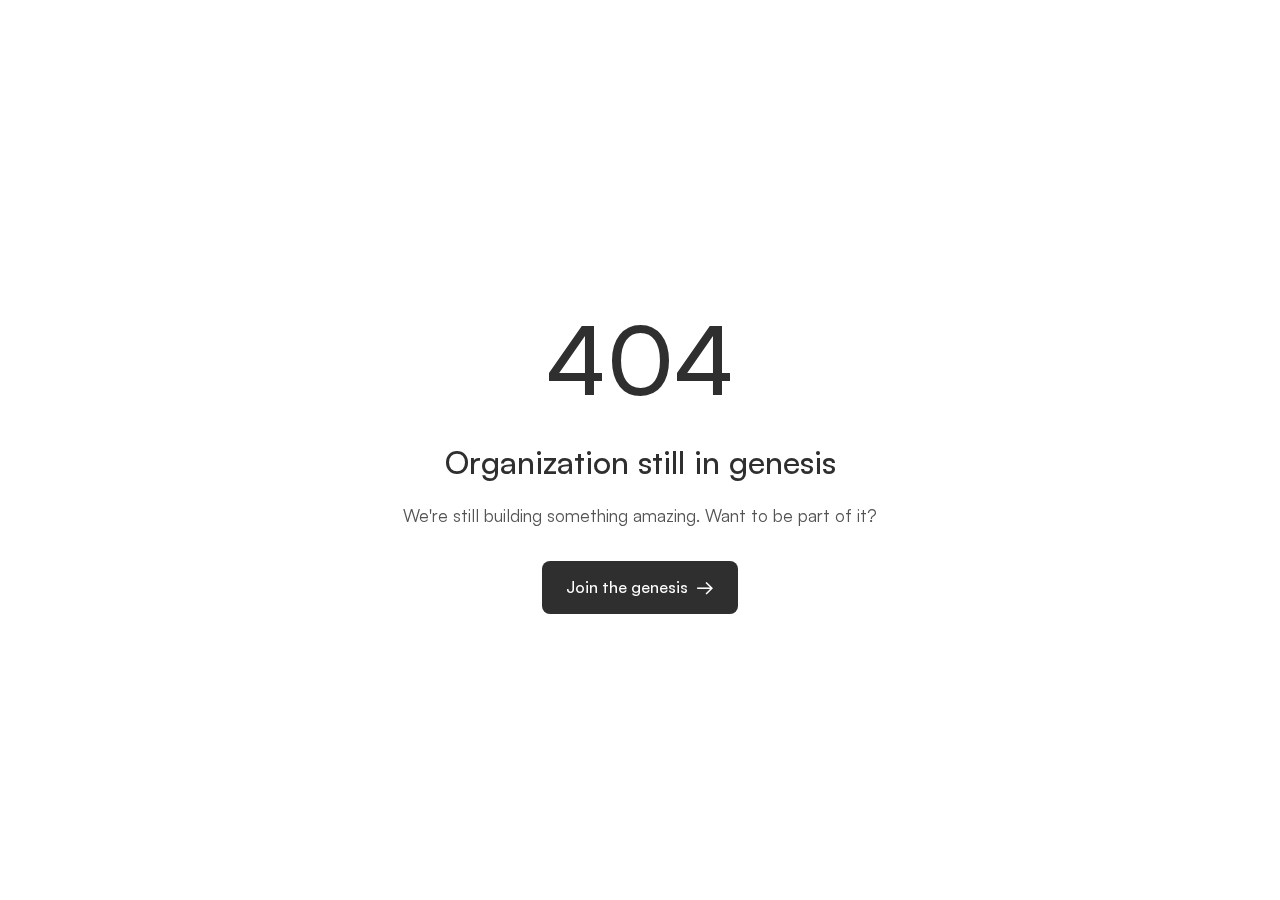
==== 404/index.html @ ace58e4e "export works" ====
<!DOCTYPE html><html lang="en"><head><meta charSet="utf-8"/><meta name="viewport" content="width=device-width, initial-scale=1"/><link rel="stylesheet" href="/_next/static/css/f88cbcb44c614424.css" data-precedence="next"/><link rel="stylesheet" href="/_next/static/css/6dd29b2f8fd0428b.css" data-precedence="next"/><link rel="preload" as="script" fetchPriority="low" href="/_next/static/chunks/webpack-108a4a2e82847c7a.js"/><script src="/_next/static/chunks/4bd1b696-db5e62bc1ca48995.js" async=""></script><script src="/_next/static/chunks/517-9a28aa0c38cfb0f6.js" async=""></script><script src="/_next/static/chunks/main-app-26978bc49cdf613c.js" async=""></script><script src="/_next/static/chunks/463-e1a01885add8fe9e.js" async=""></script><script src="/_next/static/chunks/app/not-found-08578a2eb2c9464d.js" async=""></script><meta name="robots" content="noindex"/><title>Login required | Lirecent</title><meta name="description" content="Login page for Lirecent"/><link rel="icon" href="/favicon.ico" type="image/x-icon" sizes="16x16"/><script src="/_next/static/chunks/polyfills-42372ed130431b0a.js" noModule=""></script></head><body class="__className_1fc7a2"><div class="NotFound_container___krbu"><div class="NotFound_content__HxqSN"><h1>404</h1><h2>Organization still in genesis</h2><p>We&#x27;re still building something amazing. Want to be part of it?</p><a class="NotFound_link__1uBmi" href="/signup/">Join the genesis <span class="NotFound_arrow__laaev">→</span></a></div></div><script src="/_next/static/chunks/webpack-108a4a2e82847c7a.js" async=""></script><script>(self.__next_f=self.__next_f||[]).push([0])</script><script>self.__next_f.push([1,"3:\"$Sreact.fragment\"\n4:I[5244,[],\"\"]\n5:I[3866,[],\"\"]\n6:I[5311,[\"463\",\"static/chunks/463-e1a01885add8fe9e.js\",\"345\",\"static/chunks/app/not-found-08578a2eb2c9464d.js\"],\"default\"]\n7:I[7033,[],\"ClientPageRoot\"]\na:I[6213,[],\"OutletBoundary\"]\nc:I[6213,[],\"MetadataBoundary\"]\ne:I[6213,[],\"ViewportBoundary\"]\n10:I[4835,[],\"\"]\n1:HL[\"/_next/static/css/f88cbcb44c614424.css\",\"style\"]\n2:HL[\"/_next/static/css/6dd29b2f8fd0428b.css\",\"style\"]\n0:{\"P\":null,\"b\":\"sm1LSlpyzGCT9h1q0_36X\",\"p\":\"\",\"c\":[\"\",\"_not-found\",\"\"],\"i\":false,\"f\":[[[\"\",{\"children\":[\"/_not-found\",{\"children\":[\"__PAGE__\",{}]}]},\"$undefined\",\"$undefined\",true],[\"\",[\"$\",\"$3\",\"c\",{\"children\":[[[\"$\",\"link\",\"0\",{\"rel\":\"stylesheet\",\"href\":\"/_next/static/css/f88cbcb44c614424.css\",\"precedence\":\"next\",\"crossOrigin\":\"$undefined\",\"nonce\":\"$undefined\"}]],[\"$\",\"html\",null,{\"lang\":\"en\",\"children\":[\"$\",\"body\",null,{\"className\":\"__className_1fc7a2\",\"children\":[\"$\",\"$L4\",null,{\"parallelRouterKey\":\"children\",\"segmentPath\":[\"children\"],\"error\":\"$undefined\",\"errorStyles\":\"$undefined\",\"errorScripts\":\"$undefined\",\"template\":[\"$\",\"$L5\",null,{}],\"templateStyles\":\"$undefined\",\"templateScripts\":\"$undefined\",\"notFound\":[\"$\",\"$L6\",null,{}],\"notFoundStyles\":[[\"$\",\"link\",\"style-0\",{\"rel\":\"stylesheet\",\"href\":\"/_next/static/css/6dd29b2f8fd0428b.css\",\"precedence\":\"next\",\"crossOrigin\":\"$undefined\"}]]}]}]}]]}],{\"children\":[\"/_not-found\",[\"$\",\"$3\",\"c\",{\"children\":[null,[\"$\",\"$L4\",null,{\"parallelRouterKey\":\"children\",\"segmentPath\":[\"children\",\"/_not-found\",\"children\"],\"error\":\"$undefined\",\"errorStyles\":\"$undefined\",\"errorScripts\":\"$undefined\",\"template\":[\"$\",\"$L5\",null,{}],\"templateStyles\":\"$undefined\",\"templateScripts\":\"$undefined\",\"notFound\":\"$undefined\",\"notFoundStyles\":\"$undefined\"}]]}],{\"children\":[\"__PAGE__\",[\"$\",\"$3\",\"c\",{\"children\":[[\"$\",\"$L7\",null,{\"Component\":\"$6\",\"searchParams\":{},\"params\":{},\"promises\":[\"$@8\",\"$@9\"]}],[[\"$\",\"link\",\"0\",{\"rel\":\"stylesheet\",\"href\":\"/_next/static/css/6dd29b2f8fd0428b.css\",\"precedence\":\"next\",\"crossOrigin\":\"$undefined\",\"nonce\":\"$undefined\"}]],[\"$\",\"$La\",null,{\"child"])</script><script>self.__next_f.push([1,"ren\":\"$Lb\"}]]}],{},null]},null]},null],[\"$\",\"$3\",\"h\",{\"children\":[[\"$\",\"meta\",null,{\"name\":\"robots\",\"content\":\"noindex\"}],[\"$\",\"$3\",\"qZsbP8zMUVp5rODdylYb0\",{\"children\":[[\"$\",\"$Lc\",null,{\"children\":\"$Ld\"}],[\"$\",\"$Le\",null,{\"children\":\"$Lf\"}],null]}]]}]]],\"m\":\"$undefined\",\"G\":[\"$10\",\"$undefined\"],\"s\":false,\"S\":true}\n"])</script><script>self.__next_f.push([1,"8:{}\n9:{}\n"])</script><script>self.__next_f.push([1,"f:[[\"$\",\"meta\",\"0\",{\"name\":\"viewport\",\"content\":\"width=device-width, initial-scale=1\"}]]\nd:[[\"$\",\"meta\",\"0\",{\"charSet\":\"utf-8\"}],[\"$\",\"title\",\"1\",{\"children\":\"Login required | Lirecent\"}],[\"$\",\"meta\",\"2\",{\"name\":\"description\",\"content\":\"Login page for Lirecent\"}],[\"$\",\"link\",\"3\",{\"rel\":\"icon\",\"href\":\"/favicon.ico\",\"type\":\"image/x-icon\",\"sizes\":\"16x16\"}]]\n"])</script><script>self.__next_f.push([1,"b:null\n"])</script></body></html>
---- _next/static/css/f88cbcb44c614424.css ----
/*
! tailwindcss v3.4.16 | MIT License | https://tailwindcss.com
*/@font-face{font-family:Satoshi-Variable;src:url(/assets/fonts/Satoshi-Variable.woff2) format("woff2");font-weight:300 900;font-display:swap;font-style:normal}@font-face{font-family:Satoshi-Black;src:url(/assets/fonts/Satoshi-Black.woff2) format("woff2");font-weight:900;font-display:swap;font-style:normal}@font-face{font-family:Satoshi-Medium;src:url(/assets/fonts/Satoshi-Medium.woff2) format("woff2");font-weight:500;font-display:swap;font-style:normal}@font-face{font-family:Satoshi-Regular;src:url(/assets/fonts/Satoshi-Regular.woff2) format("woff2");font-weight:400;font-display:swap;font-style:normal}html[data-darkreader-scheme=dark]{--dr-background:#fff!important;--dr-text:#181718!important;--dr-border:#e4e4e7!important;--dr-input-background:hsla(0,0%,95%,.54)!important}html[data-darkreader-scheme=dark] *{background-color:var(--dr-background)!important;color:var(--dr-text)!important;border-color:var(--dr-border)!important}html[data-darkreader-scheme=dark] input{background-color:var(--dr-input-background)!important}*{box-sizing:border-box}*,:after,:before{--tw-border-spacing-x:0;--tw-border-spacing-y:0;--tw-translate-x:0;--tw-translate-y:0;--tw-rotate:0;--tw-skew-x:0;--tw-skew-y:0;--tw-scale-x:1;--tw-scale-y:1;--tw-pan-x: ;--tw-pan-y: ;--tw-pinch-zoom: ;--tw-scroll-snap-strictness:proximity;--tw-gradient-from-position: ;--tw-gradient-via-position: ;--tw-gradient-to-position: ;--tw-ordinal: ;--tw-slashed-zero: ;--tw-numeric-figure: ;--tw-numeric-spacing: ;--tw-numeric-fraction: ;--tw-ring-inset: ;--tw-ring-offset-width:0px;--tw-ring-offset-color:#fff;--tw-ring-color:rgba(59,130,246,.5);--tw-ring-offset-shadow:0 0 #0000;--tw-ring-shadow:0 0 #0000;--tw-shadow:0 0 #0000;--tw-shadow-colored:0 0 #0000;--tw-blur: ;--tw-brightness: ;--tw-contrast: ;--tw-grayscale: ;--tw-hue-rotate: ;--tw-invert: ;--tw-saturate: ;--tw-sepia: ;--tw-drop-shadow: ;--tw-backdrop-blur: ;--tw-backdrop-brightness: ;--tw-backdrop-contrast: ;--tw-backdrop-grayscale: ;--tw-backdrop-hue-rotate: ;--tw-backdrop-invert: ;--tw-backdrop-opacity: ;--tw-backdrop-saturate: ;--tw-backdrop-sepia: ;--tw-contain-size: ;--tw-contain-layout: ;--tw-contain-paint: ;--tw-contain-style: }::backdrop{--tw-border-spacing-x:0;--tw-border-spacing-y:0;--tw-translate-x:0;--tw-translate-y:0;--tw-rotate:0;--tw-skew-x:0;--tw-skew-y:0;--tw-scale-x:1;--tw-scale-y:1;--tw-pan-x: ;--tw-pan-y: ;--tw-pinch-zoom: ;--tw-scroll-snap-strictness:proximity;--tw-gradient-from-position: ;--tw-gradient-via-position: ;--tw-gradient-to-position: ;--tw-ordinal: ;--tw-slashed-zero: ;--tw-numeric-figure: ;--tw-numeric-spacing: ;--tw-numeric-fraction: ;--tw-ring-inset: ;--tw-ring-offset-width:0px;--tw-ring-offset-color:#fff;--tw-ring-color:rgba(59,130,246,.5);--tw-ring-offset-shadow:0 0 #0000;--tw-ring-shadow:0 0 #0000;--tw-shadow:0 0 #0000;--tw-shadow-colored:0 0 #0000;--tw-blur: ;--tw-brightness: ;--tw-contrast: ;--tw-grayscale: ;--tw-hue-rotate: ;--tw-invert: ;--tw-saturate: ;--tw-sepia: ;--tw-drop-shadow: ;--tw-backdrop-blur: ;--tw-backdrop-brightness: ;--tw-backdrop-contrast: ;--tw-backdrop-grayscale: ;--tw-backdrop-hue-rotate: ;--tw-backdrop-invert: ;--tw-backdrop-opacity: ;--tw-backdrop-saturate: ;--tw-backdrop-sepia: ;--tw-contain-size: ;--tw-contain-layout: ;--tw-contain-paint: ;--tw-contain-style: }/*
! tailwindcss v3.4.16 | MIT License | https://tailwindcss.com
*/*,:after,:before{box-sizing:border-box;border:0 solid #e5e7eb}:after,:before{--tw-content:""}:host,html{line-height:1.5;-webkit-text-size-adjust:100%;-moz-tab-size:4;-o-tab-size:4;tab-size:4;font-family:ui-sans-serif,system-ui,sans-serif,Apple Color Emoji,Segoe UI Emoji,Segoe UI Symbol,Noto Color Emoji;font-feature-settings:normal;font-variation-settings:normal;-webkit-tap-highlight-color:transparent}body{line-height:inherit}hr{height:0;color:inherit;border-top-width:1px}abbr:where([title]){-webkit-text-decoration:underline dotted;text-decoration:underline dotted}h1,h2,h3,h4,h5,h6{font-size:inherit;font-weight:inherit}a{color:inherit;text-decoration:inherit}b,strong{font-weight:bolder}code,kbd,pre,samp{font-family:ui-monospace,SFMono-Regular,Menlo,Monaco,Consolas,Liberation Mono,Courier New,monospace;font-feature-settings:normal;font-variation-settings:normal;font-size:1em}small{font-size:80%}sub,sup{font-size:75%;line-height:0;position:relative;vertical-align:baseline}sub{bottom:-.25em}sup{top:-.5em}table{text-indent:0;border-color:inherit;border-collapse:collapse}button,input,optgroup,select,textarea{font-family:inherit;font-feature-settings:inherit;font-variation-settings:inherit;font-size:100%;font-weight:inherit;line-height:inherit;letter-spacing:inherit;color:inherit;margin:0;padding:0}button,select{text-transform:none}button,input:where([type=button]),input:where([type=reset]),input:where([type=submit]){-webkit-appearance:button;background-color:transparent;background-image:none}:-moz-focusring{outline:auto}:-moz-ui-invalid{box-shadow:none}progress{vertical-align:baseline}::-webkit-inner-spin-button,::-webkit-outer-spin-button{height:auto}[type=search]{-webkit-appearance:textfield;outline-offset:-2px}::-webkit-search-decoration{-webkit-appearance:none}::-webkit-file-upload-button{-webkit-appearance:button;font:inherit}summary{display:list-item}blockquote,dd,dl,figure,h1,h2,h3,h4,h5,h6,hr,p,pre{margin:0}fieldset{margin:0}fieldset,legend{padding:0}menu,ol,ul{list-style:none;margin:0;padding:0}dialog{padding:0}textarea{resize:vertical}input::-moz-placeholder,textarea::-moz-placeholder{opacity:1;color:#9ca3af}input::placeholder,textarea::placeholder{opacity:1;color:#9ca3af}[role=button],button{cursor:pointer}:disabled{cursor:default}audio,canvas,embed,iframe,img,object,svg,video{display:block;vertical-align:middle}img,video{max-width:100%;height:auto}[hidden]:where(:not([hidden=until-found])){display:none}@media (min-width:640px){.container{max-width:640px}}@media (min-width:768px){.container{max-width:768px}}@media (min-width:1024px){.container{max-width:1024px}}@media (min-width:1280px){.container{max-width:1280px}}@media (min-width:1536px){.container{max-width:1536px}}.absolute{position:absolute}.relative{position:relative}.mx-auto{margin-left:auto;margin-right:auto}.block{display:block}.flex{display:flex}.hidden{display:none}.flex-shrink{flex-shrink:1}.transform{transform:translate(var(--tw-translate-x),var(--tw-translate-y)) rotate(var(--tw-rotate)) skewX(var(--tw-skew-x)) skewY(var(--tw-skew-y)) scaleX(var(--tw-scale-x)) scaleY(var(--tw-scale-y))}.flex-wrap{flex-wrap:wrap}.border{border-width:1px}.text-start{text-align:start}.outline{outline-style:solid}.blur{--tw-blur:blur(8px)}.blur,.filter{filter:var(--tw-blur) var(--tw-brightness) var(--tw-contrast) var(--tw-grayscale) var(--tw-hue-rotate) var(--tw-invert) var(--tw-saturate) var(--tw-sepia) var(--tw-drop-shadow)}.backdrop-filter{-webkit-backdrop-filter:var(--tw-backdrop-blur) var(--tw-backdrop-brightness) var(--tw-backdrop-contrast) var(--tw-backdrop-grayscale) var(--tw-backdrop-hue-rotate) var(--tw-backdrop-invert) var(--tw-backdrop-opacity) var(--tw-backdrop-saturate) var(--tw-backdrop-sepia);backdrop-filter:var(--tw-backdrop-blur) var(--tw-backdrop-brightness) var(--tw-backdrop-contrast) var(--tw-backdrop-grayscale) var(--tw-backdrop-hue-rotate) var(--tw-backdrop-invert) var(--tw-backdrop-opacity) var(--tw-backdrop-saturate) var(--tw-backdrop-sepia)}.transition{transition-property:color,background-color,border-color,text-decoration-color,fill,stroke,opacity,box-shadow,transform,filter,-webkit-backdrop-filter;transition-property:color,background-color,border-color,text-decoration-color,fill,stroke,opacity,box-shadow,transform,filter,backdrop-filter;transition-property:color,background-color,border-color,text-decoration-color,fill,stroke,opacity,box-shadow,transform,filter,backdrop-filter,-webkit-backdrop-filter;transition-timing-function:cubic-bezier(.4,0,.2,1);transition-duration:.15s}.ease-in-out{transition-timing-function:cubic-bezier(.4,0,.2,1)}.ease-out{transition-timing-function:cubic-bezier(0,0,.2,1)}@keyframes enter{0%{opacity:var(--tw-enter-opacity,1);transform:translate3d(var(--tw-enter-translate-x,0),var(--tw-enter-translate-y,0),0) scale3d(var(--tw-enter-scale,1),var(--tw-enter-scale,1),var(--tw-enter-scale,1)) rotate(var(--tw-enter-rotate,0))}}@keyframes exit{to{opacity:var(--tw-exit-opacity,1);transform:translate3d(var(--tw-exit-translate-x,0),var(--tw-exit-translate-y,0),0) scale3d(var(--tw-exit-scale,1),var(--tw-exit-scale,1),var(--tw-exit-scale,1)) rotate(var(--tw-exit-rotate,0))}}.ease-in-out{animation-timing-function:cubic-bezier(.4,0,.2,1)}.ease-out{animation-timing-function:cubic-bezier(0,0,.2,1)}body{margin:0;padding:0;-webkit-font-smoothing:antialiased;-moz-osx-font-smoothing:grayscale}.container{width:100%;margin-right:auto;margin-left:auto;padding-right:15px;padding-left:15px}.row{display:flex;flex-wrap:wrap}@font-face{font-family:Inter;font-style:normal;font-weight:100 900;font-display:swap;src:url(/_next/static/media/55c55f0601d81cf3.woff2) format("woff2");unicode-range:u+0460-052f,u+1c80-1c8a,u+20b4,u+2de0-2dff,u+a640-a69f,u+fe2e-fe2f}@font-face{font-family:Inter;font-style:normal;font-weight:100 900;font-display:swap;src:url(/_next/static/media/26a46d62cd723877.woff2) format("woff2");unicode-range:u+0301,u+0400-045f,u+0490-0491,u+04b0-04b1,u+2116}@font-face{font-family:Inter;font-style:normal;font-weight:100 900;font-display:swap;src:url(/_next/static/media/97e0cb1ae144a2a9.woff2) format("woff2");unicode-range:u+1f??}@font-face{font-family:Inter;font-style:normal;font-weight:100 900;font-display:swap;src:url(/_next/static/media/581909926a08bbc8.woff2) format("woff2");unicode-range:u+0370-0377,u+037a-037f,u+0384-038a,u+038c,u+038e-03a1,u+03a3-03ff}@font-face{font-family:Inter;font-style:normal;font-weight:100 900;font-display:swap;src:url(/_next/static/media/df0a9ae256c0569c.woff2) format("woff2");unicode-range:u+0102-0103,u+0110-0111,u+0128-0129,u+0168-0169,u+01a0-01a1,u+01af-01b0,u+0300-0301,u+0303-0304,u+0308-0309,u+0323,u+0329,u+1ea0-1ef9,u+20ab}@font-face{font-family:Inter;font-style:normal;font-weight:100 900;font-display:swap;src:url(/_next/static/media/6d93bde91c0c2823.woff2) format("woff2");unicode-range:u+0100-02ba,u+02bd-02c5,u+02c7-02cc,u+02ce-02d7,u+02dd-02ff,u+0304,u+0308,u+0329,u+1d00-1dbf,u+1e00-1e9f,u+1ef2-1eff,u+2020,u+20a0-20ab,u+20ad-20c0,u+2113,u+2c60-2c7f,u+a720-a7ff}@font-face{font-family:Inter;font-style:normal;font-weight:100 900;font-display:swap;src:url(/_next/static/media/a34f9d1faa5f3315.p.woff2) format("woff2");unicode-range:u+00??,u+0131,u+0152-0153,u+02bb-02bc,u+02c6,u+02da,u+02dc,u+0304,u+0308,u+0329,u+2000-206f,u+20ac,u+2122,u+2191,u+2193,u+2212,u+2215,u+feff,u+fffd}.__className_1fc7a2{font-family:Inter;font-style:normal}
---- _next/static/css/6dd29b2f8fd0428b.css ----
.NotFound_container___krbu{min-height:100vh;display:flex;align-items:center;justify-content:center;background:url(/assets/img/loaders/lirecent-core_loaders_main.gif) 50%/cover;padding:2rem}.NotFound_content__HxqSN{text-align:center;max-width:600px;padding:3rem;border-radius:15px;background:hsla(0,0%,100%,.63);-webkit-backdrop-filter:blur(54px);backdrop-filter:blur(54px);border:1px solid hsla(0,0%,100%,.1)}.NotFound_content__HxqSN h1{font-size:6rem;margin-bottom:.5rem}.NotFound_content__HxqSN h1,.NotFound_content__HxqSN h2{font-weight:500;font-family:Satoshi-Medium,sans-serif;color:#2f2f2f}.NotFound_content__HxqSN h2{font-size:2rem;margin-bottom:1rem}.NotFound_content__HxqSN p{font-size:1.1rem;color:#545454;margin-bottom:2rem;font-family:Satoshi-Regular,sans-serif}.NotFound_link__1uBmi{display:inline-flex;align-items:center;gap:.5rem;padding:.75rem 1.5rem;background:#2f2f2f;color:#fff;border-radius:8px;text-decoration:none;font-family:Satoshi-Medium,sans-serif;transition:all .2s ease}.NotFound_link__1uBmi:hover{background:#1f1f1f;transform:translateY(-2px)}.NotFound_arrow__laaev{font-size:1.2rem;transition:transform .2s ease}.NotFound_link__1uBmi:hover .NotFound_arrow__laaev{transform:translateX(4px)}@media (max-width:640px){.NotFound_content__HxqSN{padding:2rem}.NotFound_content__HxqSN h1{font-size:4rem}.NotFound_content__HxqSN h2{font-size:1.5rem}.NotFound_content__HxqSN p{font-size:1rem}}
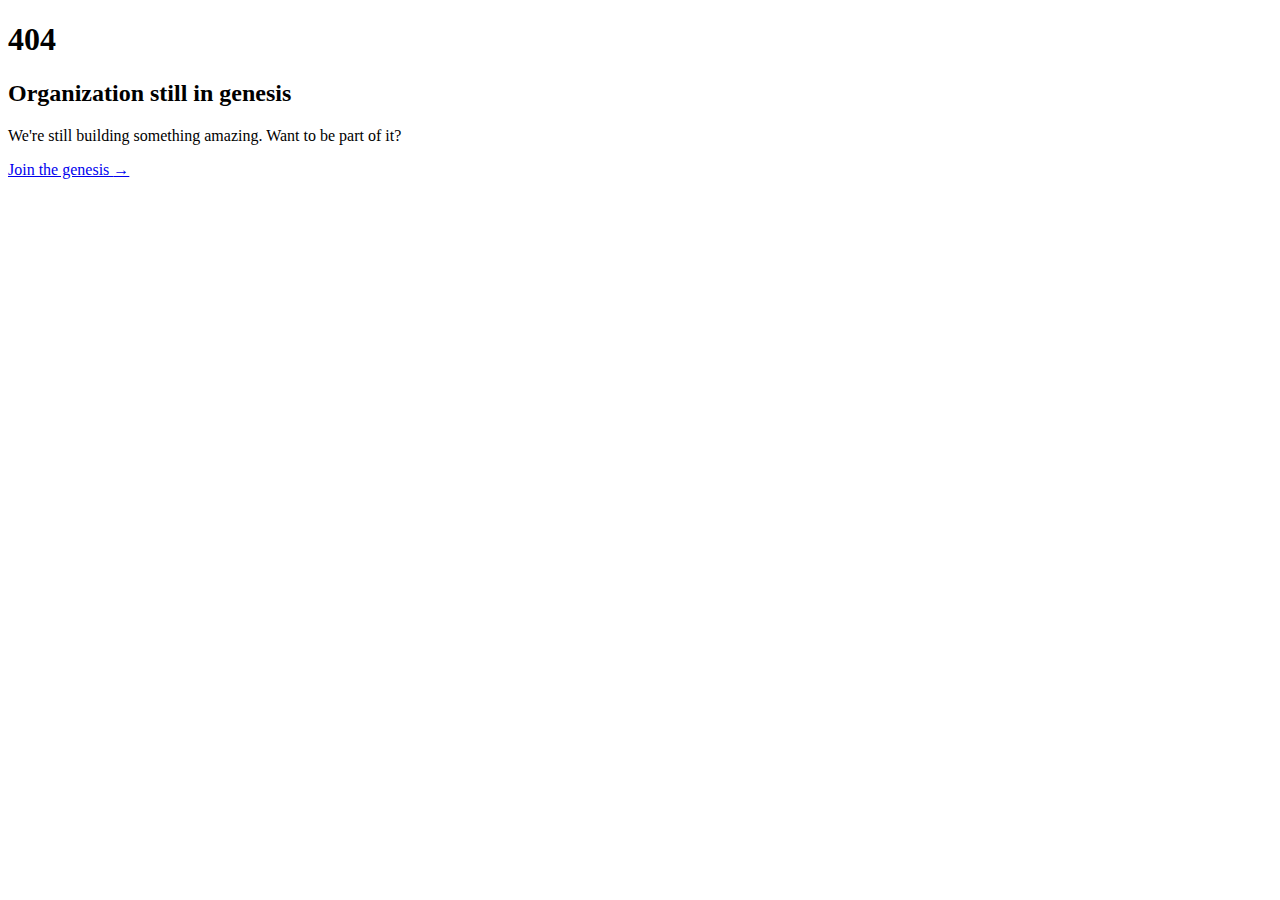
==== commit 0b1fef61: "new export" ====
--- a/404/index.html
+++ b/404/index.html
@@ -1 +1 @@
-<!DOCTYPE html><html lang="en"><head><meta charSet="utf-8"/><meta name="viewport" content="width=device-width, initial-scale=1"/><link rel="stylesheet" href="/_next/static/css/f88cbcb44c614424.css" data-precedence="next"/><link rel="stylesheet" href="/_next/static/css/6dd29b2f8fd0428b.css" data-precedence="next"/><link rel="preload" as="script" fetchPriority="low" href="/_next/static/chunks/webpack-108a4a2e82847c7a.js"/><script src="/_next/static/chunks/4bd1b696-db5e62bc1ca48995.js" async=""></script><script src="/_next/static/chunks/517-9a28aa0c38cfb0f6.js" async=""></script><script src="/_next/static/chunks/main-app-26978bc49cdf613c.js" async=""></script><script src="/_next/static/chunks/463-e1a01885add8fe9e.js" async=""></script><script src="/_next/static/chunks/app/not-found-08578a2eb2c9464d.js" async=""></script><meta name="robots" content="noindex"/><title>Login required | Lirecent</title><meta name="description" content="Login page for Lirecent"/><link rel="icon" href="/favicon.ico" type="image/x-icon" sizes="16x16"/><script src="/_next/static/chunks/polyfills-42372ed130431b0a.js" noModule=""></script></head><body class="__className_1fc7a2"><div class="NotFound_container___krbu"><div class="NotFound_content__HxqSN"><h1>404</h1><h2>Organization still in genesis</h2><p>We&#x27;re still building something amazing. Want to be part of it?</p><a class="NotFound_link__1uBmi" href="/signup/">Join the genesis <span class="NotFound_arrow__laaev">→</span></a></div></div><script src="/_next/static/chunks/webpack-108a4a2e82847c7a.js" async=""></script><script>(self.__next_f=self.__next_f||[]).push([0])</script><script>self.__next_f.push([1,"3:\"$Sreact.fragment\"\n4:I[5244,[],\"\"]\n5:I[3866,[],\"\"]\n6:I[5311,[\"463\",\"static/chunks/463-e1a01885add8fe9e.js\",\"345\",\"static/chunks/app/not-found-08578a2eb2c9464d.js\"],\"default\"]\n7:I[7033,[],\"ClientPageRoot\"]\na:I[6213,[],\"OutletBoundary\"]\nc:I[6213,[],\"MetadataBoundary\"]\ne:I[6213,[],\"ViewportBoundary\"]\n10:I[4835,[],\"\"]\n1:HL[\"/_next/static/css/f88cbcb44c614424.css\",\"style\"]\n2:HL[\"/_next/static/css/6dd29b2f8fd0428b.css\",\"style\"]\n0:{\"P\":null,\"b\":\"sm1LSlpyzGCT9h1q0_36X\",\"p\":\"\",\"c\":[\"\",\"_not-found\",\"\"],\"i\":false,\"f\":[[[\"\",{\"children\":[\"/_not-found\",{\"children\":[\"__PAGE__\",{}]}]},\"$undefined\",\"$undefined\",true],[\"\",[\"$\",\"$3\",\"c\",{\"children\":[[[\"$\",\"link\",\"0\",{\"rel\":\"stylesheet\",\"href\":\"/_next/static/css/f88cbcb44c614424.css\",\"precedence\":\"next\",\"crossOrigin\":\"$undefined\",\"nonce\":\"$undefined\"}]],[\"$\",\"html\",null,{\"lang\":\"en\",\"children\":[\"$\",\"body\",null,{\"className\":\"__className_1fc7a2\",\"children\":[\"$\",\"$L4\",null,{\"parallelRouterKey\":\"children\",\"segmentPath\":[\"children\"],\"error\":\"$undefined\",\"errorStyles\":\"$undefined\",\"errorScripts\":\"$undefined\",\"template\":[\"$\",\"$L5\",null,{}],\"templateStyles\":\"$undefined\",\"templateScripts\":\"$undefined\",\"notFound\":[\"$\",\"$L6\",null,{}],\"notFoundStyles\":[[\"$\",\"link\",\"style-0\",{\"rel\":\"stylesheet\",\"href\":\"/_next/static/css/6dd29b2f8fd0428b.css\",\"precedence\":\"next\",\"crossOrigin\":\"$undefined\"}]]}]}]}]]}],{\"children\":[\"/_not-found\",[\"$\",\"$3\",\"c\",{\"children\":[null,[\"$\",\"$L4\",null,{\"parallelRouterKey\":\"children\",\"segmentPath\":[\"children\",\"/_not-found\",\"children\"],\"error\":\"$undefined\",\"errorStyles\":\"$undefined\",\"errorScripts\":\"$undefined\",\"template\":[\"$\",\"$L5\",null,{}],\"templateStyles\":\"$undefined\",\"templateScripts\":\"$undefined\",\"notFound\":\"$undefined\",\"notFoundStyles\":\"$undefined\"}]]}],{\"children\":[\"__PAGE__\",[\"$\",\"$3\",\"c\",{\"children\":[[\"$\",\"$L7\",null,{\"Component\":\"$6\",\"searchParams\":{},\"params\":{},\"promises\":[\"$@8\",\"$@9\"]}],[[\"$\",\"link\",\"0\",{\"rel\":\"stylesheet\",\"href\":\"/_next/static/css/6dd29b2f8fd0428b.css\",\"precedence\":\"next\",\"crossOrigin\":\"$undefined\",\"nonce\":\"$undefined\"}]],[\"$\",\"$La\",null,{\"child"])</script><script>self.__next_f.push([1,"ren\":\"$Lb\"}]]}],{},null]},null]},null],[\"$\",\"$3\",\"h\",{\"children\":[[\"$\",\"meta\",null,{\"name\":\"robots\",\"content\":\"noindex\"}],[\"$\",\"$3\",\"qZsbP8zMUVp5rODdylYb0\",{\"children\":[[\"$\",\"$Lc\",null,{\"children\":\"$Ld\"}],[\"$\",\"$Le\",null,{\"children\":\"$Lf\"}],null]}]]}]]],\"m\":\"$undefined\",\"G\":[\"$10\",\"$undefined\"],\"s\":false,\"S\":true}\n"])</script><script>self.__next_f.push([1,"8:{}\n9:{}\n"])</script><script>self.__next_f.push([1,"f:[[\"$\",\"meta\",\"0\",{\"name\":\"viewport\",\"content\":\"width=device-width, initial-scale=1\"}]]\nd:[[\"$\",\"meta\",\"0\",{\"charSet\":\"utf-8\"}],[\"$\",\"title\",\"1\",{\"children\":\"Login required | Lirecent\"}],[\"$\",\"meta\",\"2\",{\"name\":\"description\",\"content\":\"Login page for Lirecent\"}],[\"$\",\"link\",\"3\",{\"rel\":\"icon\",\"href\":\"/favicon.ico\",\"type\":\"image/x-icon\",\"sizes\":\"16x16\"}]]\n"])</script><script>self.__next_f.push([1,"b:null\n"])</script></body></html>+<!DOCTYPE html><html lang="en"><head><meta charSet="utf-8"/><meta name="viewport" content="width=device-width, initial-scale=1"/><link rel="stylesheet" href="/site-main/_next/static/css/041062c9b5fac3b5.css" data-precedence="next"/><link rel="stylesheet" href="/site-main/_next/static/css/6dd29b2f8fd0428b.css" data-precedence="next"/><link rel="preload" as="script" fetchPriority="low" href="/site-main/_next/static/chunks/webpack-b20cf6e53384d671.js"/><script src="/site-main/_next/static/chunks/4bd1b696-db5e62bc1ca48995.js" async=""></script><script src="/site-main/_next/static/chunks/517-9b9cdb92dfc6406d.js" async=""></script><script src="/site-main/_next/static/chunks/main-app-26978bc49cdf613c.js" async=""></script><script src="/site-main/_next/static/chunks/463-35fc9a8f1bc2257a.js" async=""></script><script src="/site-main/_next/static/chunks/app/not-found-08578a2eb2c9464d.js" async=""></script><meta name="robots" content="noindex"/><title>Login required | Lirecent</title><meta name="description" content="Login page for Lirecent"/><link rel="icon" href="/site-main/favicon.ico" type="image/x-icon" sizes="16x16"/><script src="/site-main/_next/static/chunks/polyfills-42372ed130431b0a.js" noModule=""></script></head><body class="__className_23b621"><div class="NotFound_container___krbu"><div class="NotFound_content__HxqSN"><h1>404</h1><h2>Organization still in genesis</h2><p>We&#x27;re still building something amazing. Want to be part of it?</p><a class="NotFound_link__1uBmi" href="/site-main/signup/">Join the genesis <span class="NotFound_arrow__laaev">→</span></a></div></div><script src="/site-main/_next/static/chunks/webpack-b20cf6e53384d671.js" async=""></script><script>(self.__next_f=self.__next_f||[]).push([0])</script><script>self.__next_f.push([1,"3:\"$Sreact.fragment\"\n4:I[5244,[],\"\"]\n5:I[3866,[],\"\"]\n6:I[5311,[\"463\",\"static/chunks/463-35fc9a8f1bc2257a.js\",\"345\",\"static/chunks/app/not-found-08578a2eb2c9464d.js\"],\"default\"]\n7:I[7033,[],\"ClientPageRoot\"]\na:I[6213,[],\"OutletBoundary\"]\nc:I[6213,[],\"MetadataBoundary\"]\ne:I[6213,[],\"ViewportBoundary\"]\n10:I[4835,[],\"\"]\n1:HL[\"/site-main/_next/static/css/041062c9b5fac3b5.css\",\"style\"]\n2:HL[\"/site-main/_next/static/css/6dd29b2f8fd0428b.css\",\"style\"]\n0:{\"P\":null,\"b\":\"YHjncFe-UBLPL2BoLohJ1\",\"p\":\"/site-main\",\"c\":[\"\",\"_not-found\",\"\"],\"i\":false,\"f\":[[[\"\",{\"children\":[\"/_not-found\",{\"children\":[\"__PAGE__\",{}]}]},\"$undefined\",\"$undefined\",true],[\"\",[\"$\",\"$3\",\"c\",{\"children\":[[[\"$\",\"link\",\"0\",{\"rel\":\"stylesheet\",\"href\":\"/site-main/_next/static/css/041062c9b5fac3b5.css\",\"precedence\":\"next\",\"crossOrigin\":\"$undefined\",\"nonce\":\"$undefined\"}]],[\"$\",\"html\",null,{\"lang\":\"en\",\"children\":[\"$\",\"body\",null,{\"className\":\"__className_23b621\",\"children\":[\"$\",\"$L4\",null,{\"parallelRouterKey\":\"children\",\"segmentPath\":[\"children\"],\"error\":\"$undefined\",\"errorStyles\":\"$undefined\",\"errorScripts\":\"$undefined\",\"template\":[\"$\",\"$L5\",null,{}],\"templateStyles\":\"$undefined\",\"templateScripts\":\"$undefined\",\"notFound\":[\"$\",\"$L6\",null,{}],\"notFoundStyles\":[[\"$\",\"link\",\"style-0\",{\"rel\":\"stylesheet\",\"href\":\"/site-main/_next/static/css/6dd29b2f8fd0428b.css\",\"precedence\":\"next\",\"crossOrigin\":\"$undefined\"}]]}]}]}]]}],{\"children\":[\"/_not-found\",[\"$\",\"$3\",\"c\",{\"children\":[null,[\"$\",\"$L4\",null,{\"parallelRouterKey\":\"children\",\"segmentPath\":[\"children\",\"/_not-found\",\"children\"],\"error\":\"$undefined\",\"errorStyles\":\"$undefined\",\"errorScripts\":\"$undefined\",\"template\":[\"$\",\"$L5\",null,{}],\"templateStyles\":\"$undefined\",\"templateScripts\":\"$undefined\",\"notFound\":\"$undefined\",\"notFoundStyles\":\"$undefined\"}]]}],{\"children\":[\"__PAGE__\",[\"$\",\"$3\",\"c\",{\"children\":[[\"$\",\"$L7\",null,{\"Component\":\"$6\",\"searchParams\":{},\"params\":{},\"promises\":[\"$@8\",\"$@9\"]}],[[\"$\",\"link\",\"0\",{\"rel\":\"stylesheet\",\"href\":\"/site-main/_next/static/css/6dd29b2f8fd0428b.css\",\"precedence\":\"next\",\"crossOrigin\":"])</script><script>self.__next_f.push([1,"\"$undefined\",\"nonce\":\"$undefined\"}]],[\"$\",\"$La\",null,{\"children\":\"$Lb\"}]]}],{},null]},null]},null],[\"$\",\"$3\",\"h\",{\"children\":[[\"$\",\"meta\",null,{\"name\":\"robots\",\"content\":\"noindex\"}],[\"$\",\"$3\",\"E8paxEKDZ31vIbcN7Sp9S\",{\"children\":[[\"$\",\"$Lc\",null,{\"children\":\"$Ld\"}],[\"$\",\"$Le\",null,{\"children\":\"$Lf\"}],null]}]]}]]],\"m\":\"$undefined\",\"G\":[\"$10\",\"$undefined\"],\"s\":false,\"S\":true}\n"])</script><script>self.__next_f.push([1,"8:{}\n9:{}\n"])</script><script>self.__next_f.push([1,"f:[[\"$\",\"meta\",\"0\",{\"name\":\"viewport\",\"content\":\"width=device-width, initial-scale=1\"}]]\nd:[[\"$\",\"meta\",\"0\",{\"charSet\":\"utf-8\"}],[\"$\",\"title\",\"1\",{\"children\":\"Login required | Lirecent\"}],[\"$\",\"meta\",\"2\",{\"name\":\"description\",\"content\":\"Login page for Lirecent\"}],[\"$\",\"link\",\"3\",{\"rel\":\"icon\",\"href\":\"/site-main/favicon.ico\",\"type\":\"image/x-icon\",\"sizes\":\"16x16\"}]]\n"])</script><script>self.__next_f.push([1,"b:null\n"])</script></body></html>